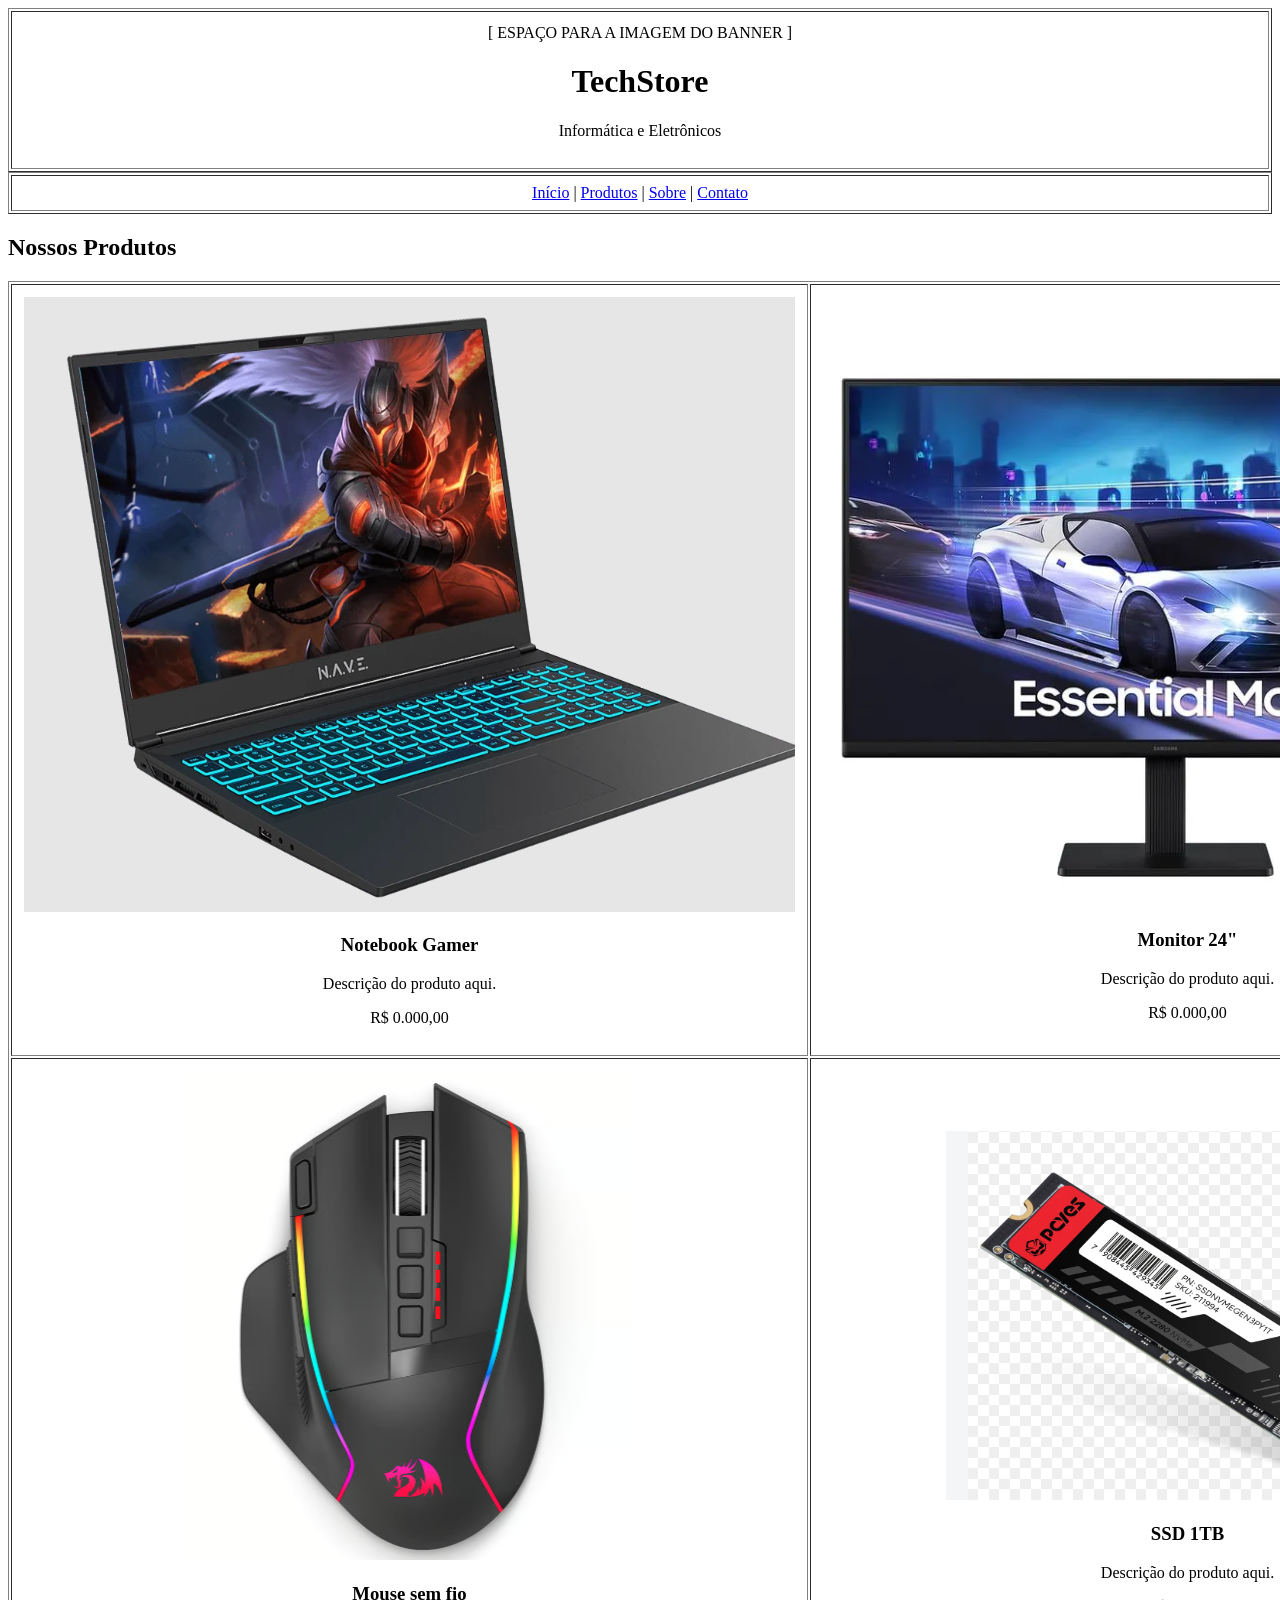
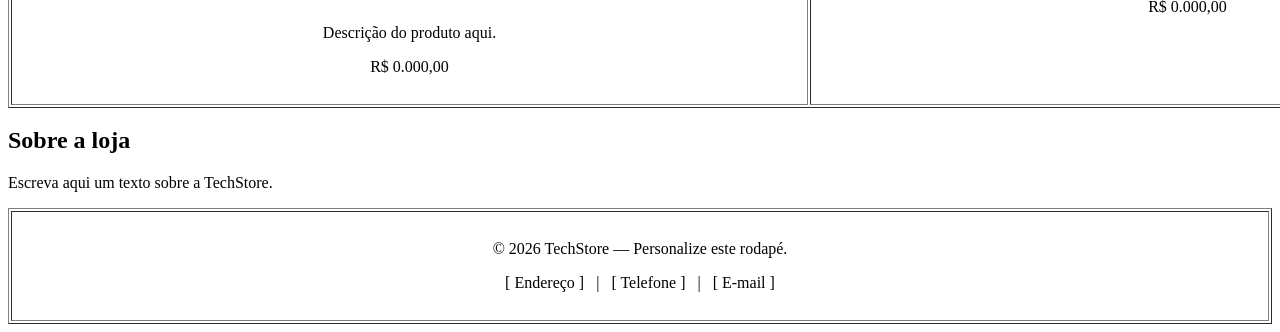
==== index.html @ f14088b3 "ok" ====
<!DOCTYPE html>
<html lang="pt-br">
<head>
    <meta charset="UTF-8">
    <meta name="viewport" content="width=device-width, initial-scale=1.0">
    <title>TechStore</title>
</head>
<body>

    <!-- ============================================================ -->
    <!-- CABEÇALHO / BANNER                                            -->
    <!-- Espaço em branco para inserir a imagem do banner.            -->
    <!-- ============================================================ -->
    <table border="1" width="100%" cellpadding="12">
        <tr>
            <td align="center">

                <!-- Coloque aqui a imagem do banner (ex.: img/banner.jpg) -->
                [ ESPAÇO PARA A IMAGEM DO BANNER ]
                <!-- <img src="img/banner.jpg" alt="Banner da TechStore" width="100%"> -->

                <h1>TechStore</h1>
                <p>Informática e Eletrônicos</p>
            </td>
        </tr>
    </table>


    <!-- ============================================================ -->
    <!-- MENU DE NAVEGAÇÃO                                             -->
    <!-- ============================================================ -->
    <table border="1" width="100%" cellpadding="8">
        <tr>
            <td align="center">
                <a href="#">Início</a> |
                <a href="#produtos">Produtos</a> |
                <a href="#sobre">Sobre</a> |
                <a href="#contato">Contato</a>
            </td>
        </tr>
    </table>


    <!-- ============================================================ -->
    <!-- PRODUTOS                                                      -->
    <!-- Tabela com imagens e textos. Cada célula tem um espaço em    -->
    <!-- branco para a imagem do eletrônico.                          -->
    <!-- ============================================================ -->
    <h2 id="produtos">Nossos Produtos</h2>

    <table border="1" width="100%" cellpadding="12">

        <!-- LINHA 1 -->
        <tr>
            <td align="center" width="33%">
                <img src="notbookgamer.png"
                [ IMAGEM DO PRODUTO ]<br>
                <!-- <img src="img/notebook.jpg" alt="Notebook Gamer" width="140"> -->
                <h3>Notebook Gamer</h3>
                <p>Descrição do produto aqui.</p>
                <p>R$ 0.000,00</p>
            </td>

            <td align="center" width="33%">
                <img src="monitor24.png"
                [ IMAGEM DO PRODUTO ]<br>
                <!-- <img src="img/monitor.jpg" alt="Monitor" width="150"> -->
                <h3>Monitor 24"</h3>
                <p>Descrição do produto aqui.</p>
                <p>R$ 0.000,00</p>
            </td>

            <td align="center" width="33%">
                 <img src="teclado mecanico.png" >
                <br>
                <!-- <img src="img/teclado.jpg" alt="Teclado" width="150"> -->
                <h3>Teclado Mecânico</h3>
                <p>Descrição do produto aqui.</p>
                <p>R$ 0.000,00</p>
            </td>
        </tr>

        <!-- LINHA 2 -->
        <tr>
            <td align="center" width="33%">
                <img src="mousesemfio.png"
                [ IMAGEM DO PRODUTO ]<br>
                <!-- <img src="img/mouse.jpg" alt="Mouse" width="150"> -->
                <h3>Mouse sem fio</h3>
                <p>Descrição do produto aqui.</p>
                <p>R$ 0.000,00</p>
            </td>

            <td align="center" width="33%">
                <img src="ssd1tb.png"
                [ IMAGEM DO PRODUTO ]<br>
                <!-- <img src="img/ssd.jpg" alt="SSD" width="150"> -->
                <h3>SSD 1TB</h3>
                <p>Descrição do produto aqui.</p>
                <p>R$ 0.000,00</p>
            </td>

            <td align="center" width="33%">
                
                [ IMAGEM DO PRODUTO ]<br>
                <!-- <img src="img/headset.jpg" alt="Headset" width="150"> -->
                <h3>Headset Gamer</h3>
                <p>Descrição do produto aqui.</p>
                <p>R$ 0.000,00</p>
            </td>
        </tr>

    </table>


    <!-- ============================================================ -->
    <!-- SOBRE                                                         -->
    <!-- ============================================================ -->
    <h2 id="sobre">Sobre a loja</h2>
    <p>Escreva aqui um texto sobre a TechStore.</p>


    <!-- ============================================================ -->
    <!-- RODAPÉ (personalize à vontade)                               -->
    <!-- ============================================================ -->
    <table border="1" width="100%" cellpadding="12">
        <tr>
            <td align="center">
                <!-- Personalize: contato, endereço, redes sociais, etc. -->
                <p>&copy; 2026 TechStore — Personalize este rodapé.</p>
                <p>[ Endereço ] &nbsp; | &nbsp; [ Telefone ] &nbsp; | &nbsp; [ E-mail ]</p>
            </td>
        </tr>
    </table>

</body>
</html>
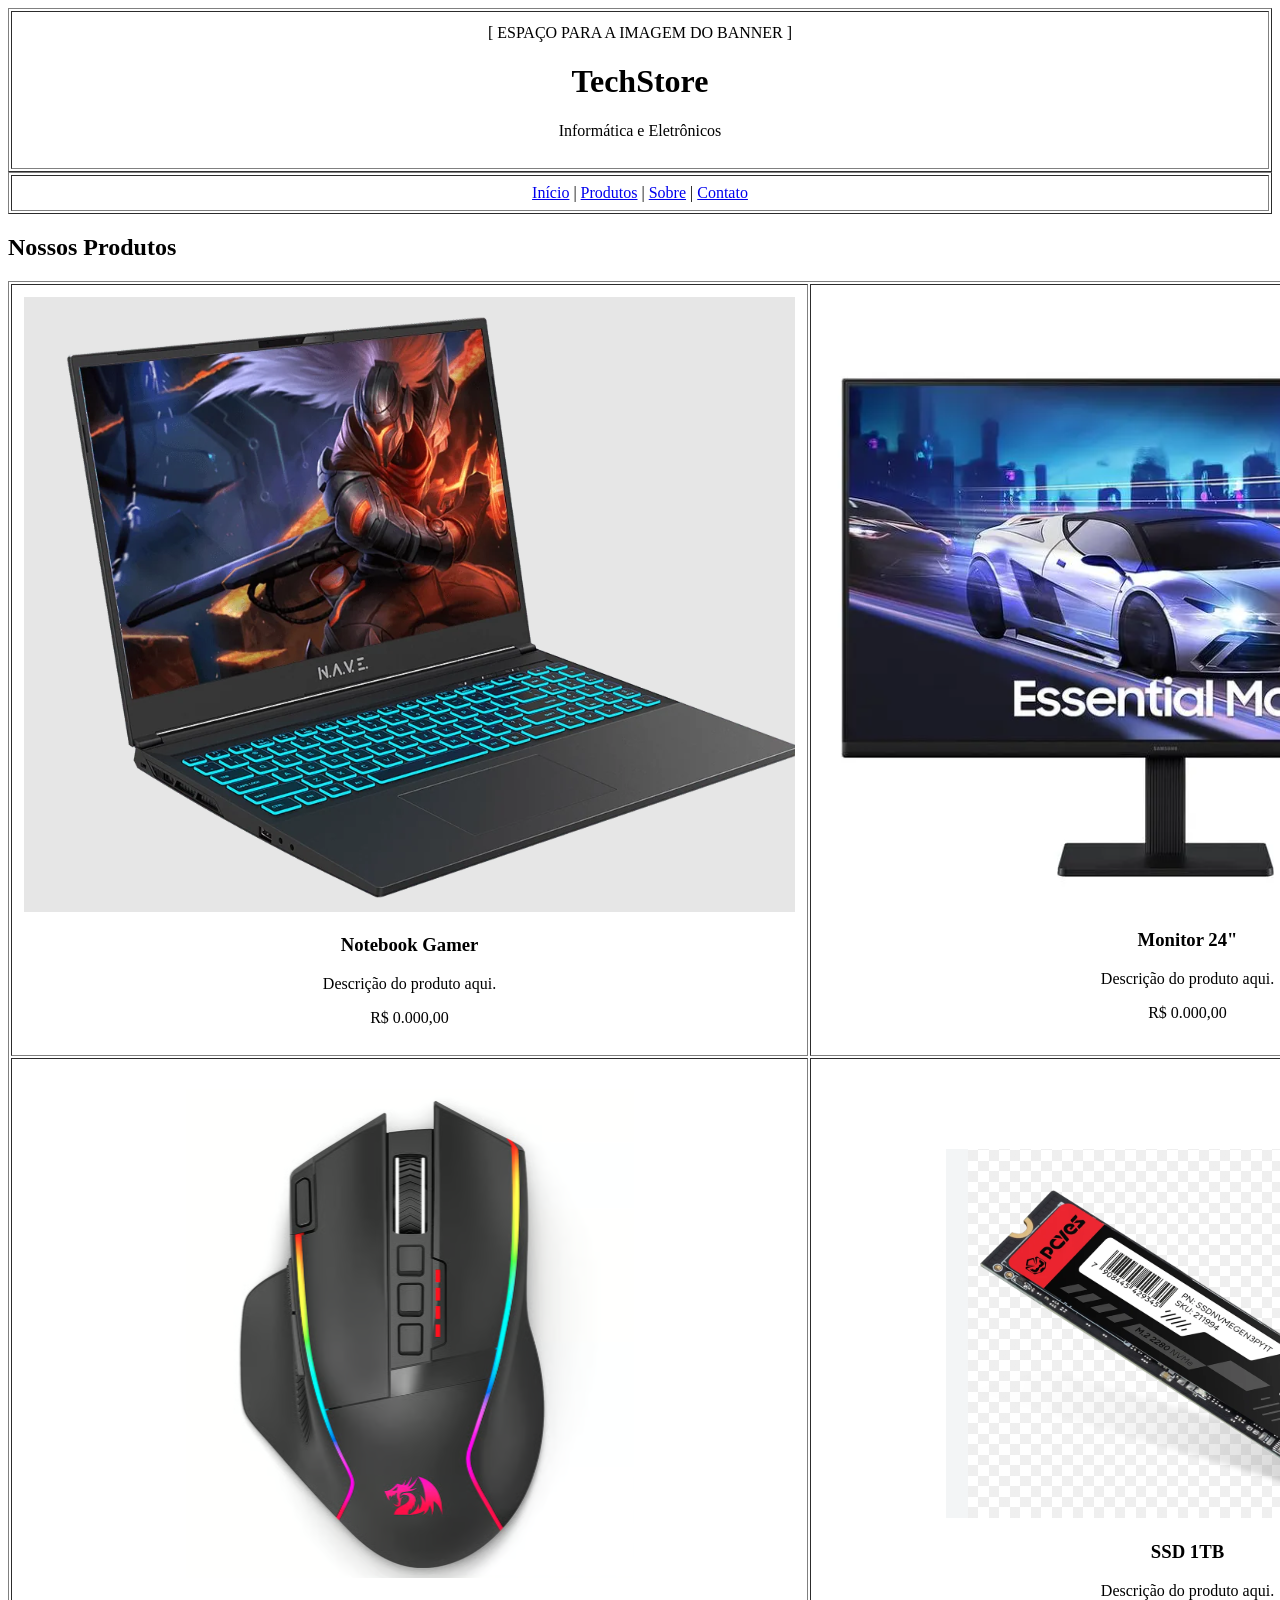
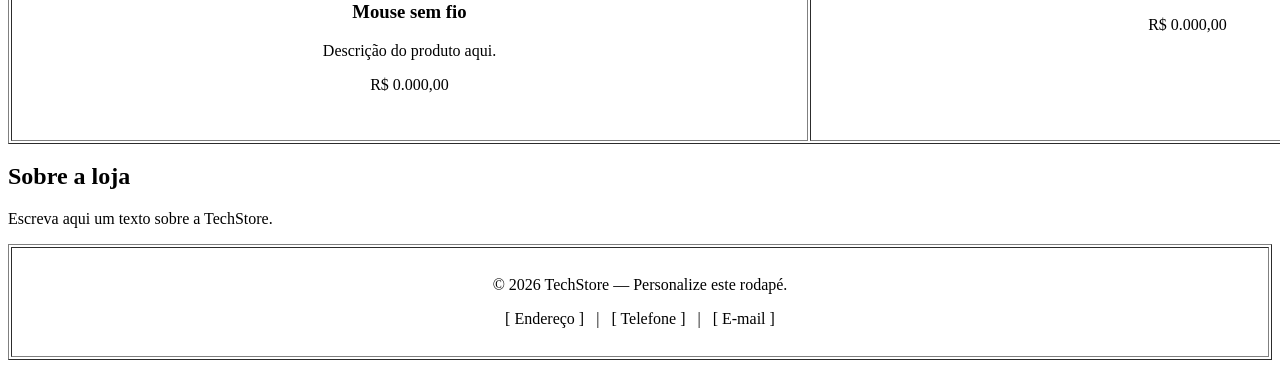
==== commit e79ba3d0: "ok" ====
--- a/index.html
+++ b/index.html
@@ -101,7 +101,7 @@
             </td>
 
             <td align="center" width="33%">
-                
+                <img src="hedset gamer .png"
                 [ IMAGEM DO PRODUTO ]<br>
                 <!-- <img src="img/headset.jpg" alt="Headset" width="150"> -->
                 <h3>Headset Gamer</h3>
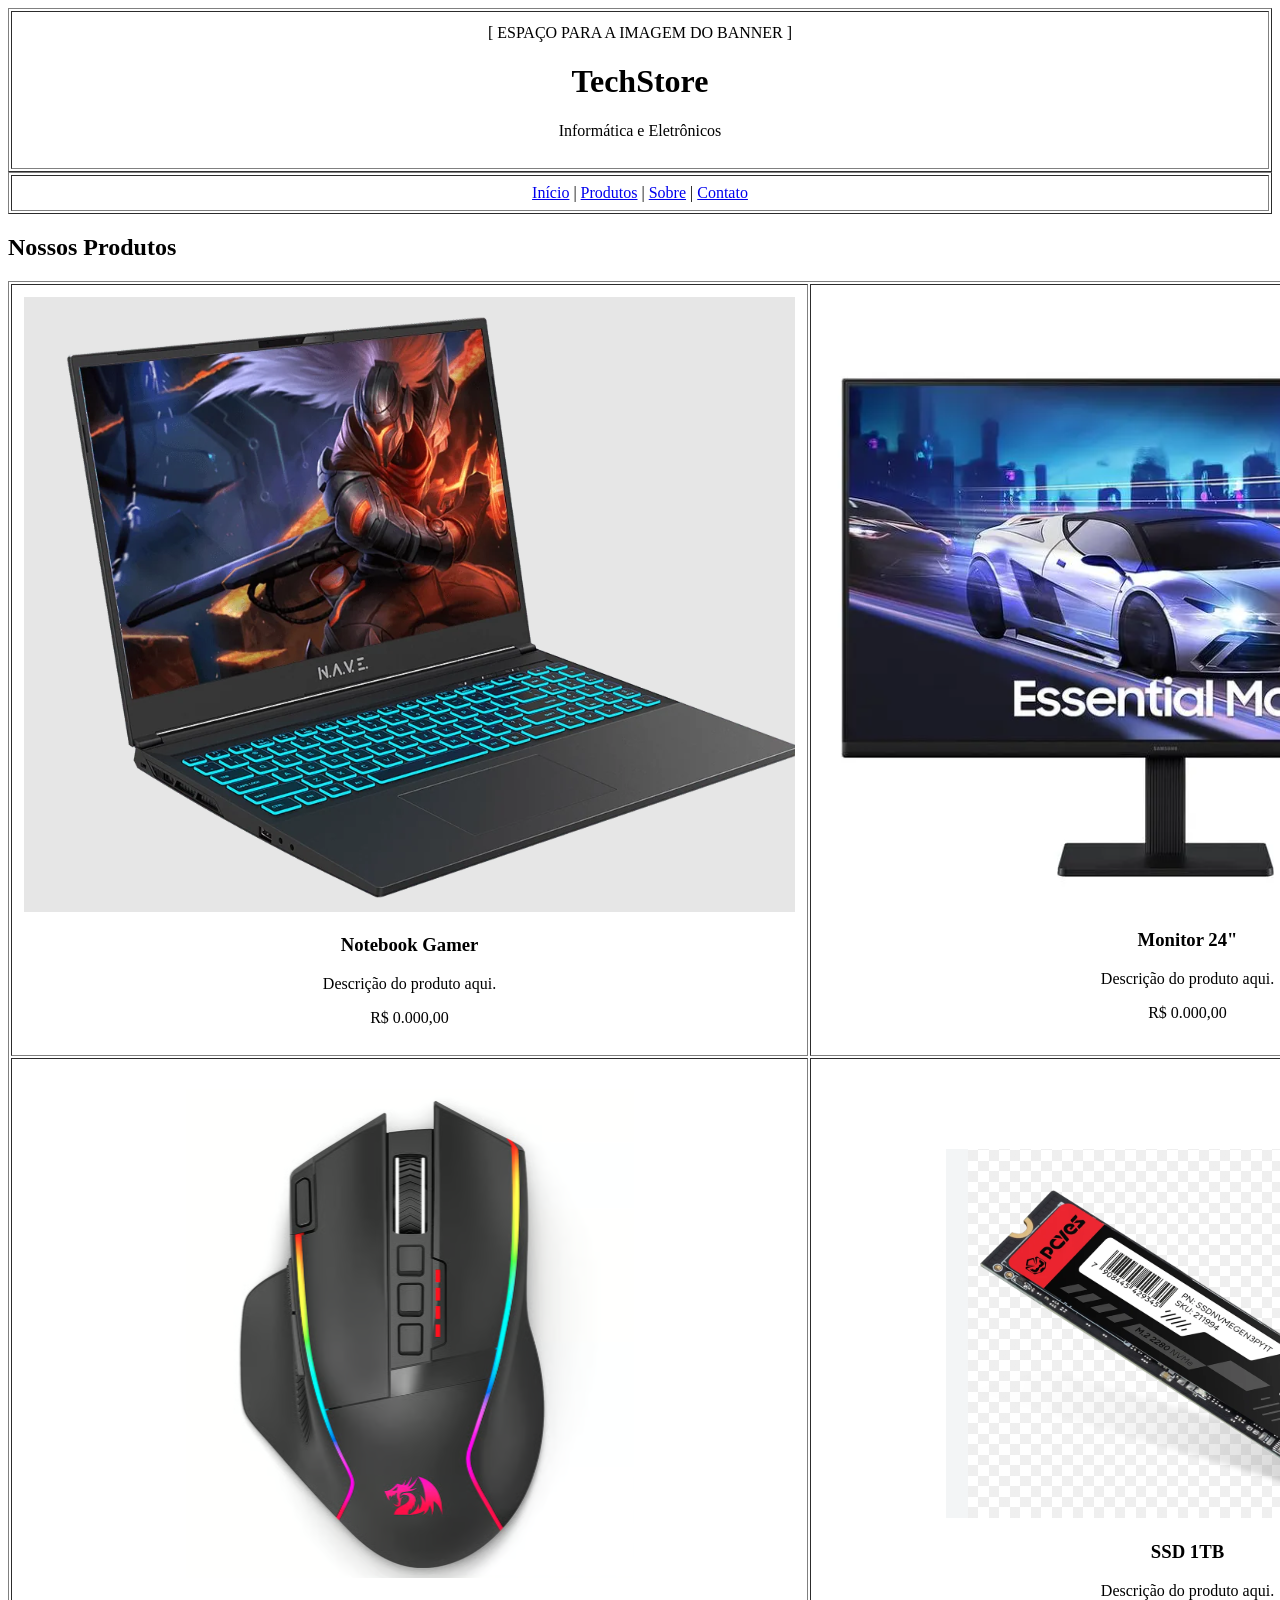
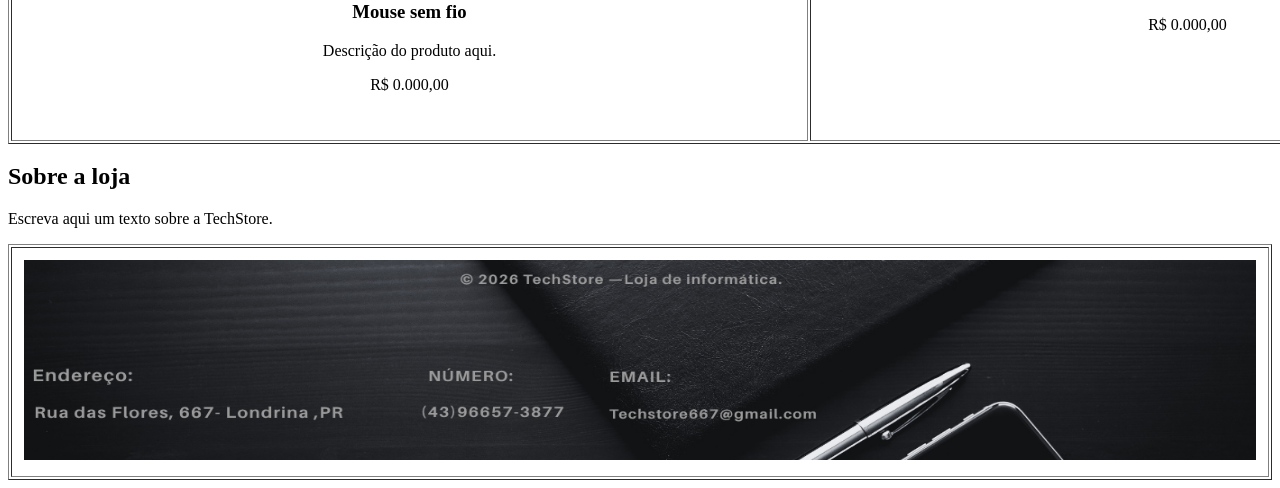
==== commit da92c3b5: "ok" ====
--- a/index.html
+++ b/index.html
@@ -126,10 +126,7 @@
     <table border="1" width="100%" cellpadding="12">
         <tr>
             <td align="center">
-                <!-- Personalize: contato, endereço, redes sociais, etc. -->
-                <p>&copy; 2026 TechStore — Personalize este rodapé.</p>
-                <p>[ Endereço ] &nbsp; | &nbsp; [ Telefone ] &nbsp; | &nbsp; [ E-mail ]</p>
-            </td>
+                <img src="© 2026 TechStore — Personalize este rodapé..png" alt="rodapé da TechStore" width="100%" height="200"
         </tr>
     </table>
 
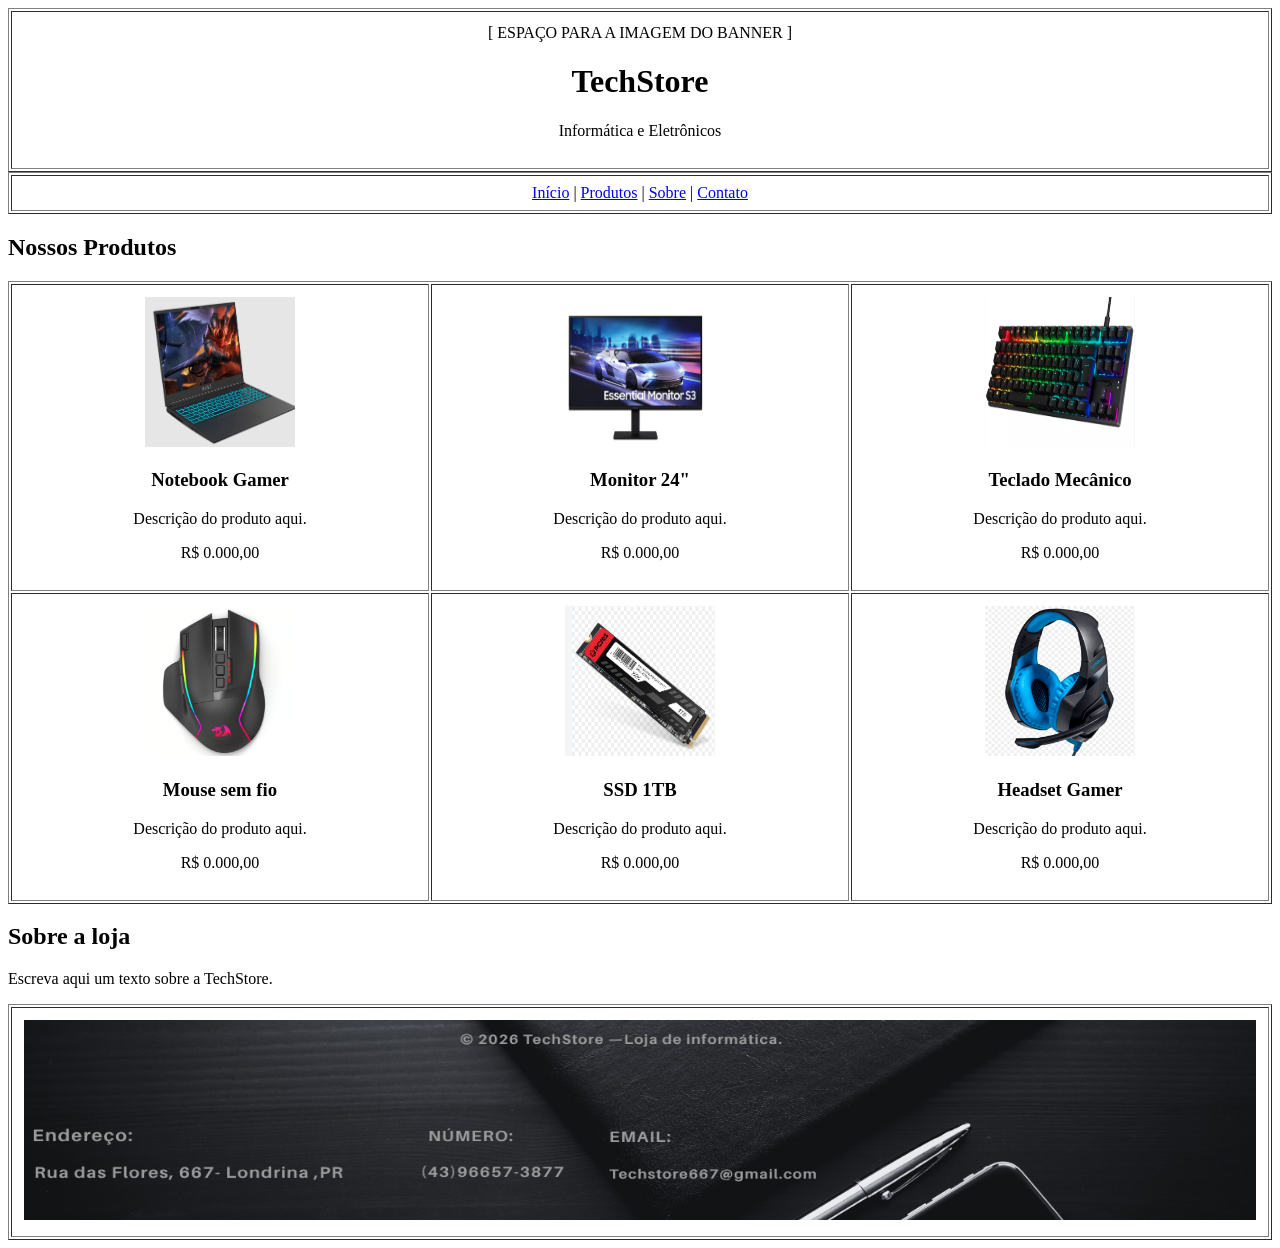
==== commit ae032a5f: "ok" ====
--- a/index.html
+++ b/index.html
@@ -32,10 +32,10 @@
     <table border="1" width="100%" cellpadding="8">
         <tr>
             <td align="center">
-                <a href="#">Início</a> |
-                <a href="#produtos">Produtos</a> |
-                <a href="#sobre">Sobre</a> |
-                <a href="#contato">Contato</a>
+                <a href="index.html">Início</a> |
+                <a href="produtos.html">Produtos</a> |
+                <a href="sobre.html">Sobre</a> |
+                <a href="contato.html">Contato</a>
             </td>
         </tr>
     </table>
@@ -53,7 +53,7 @@
         <!-- LINHA 1 -->
         <tr>
             <td align="center" width="33%">
-                <img src="notbookgamer.png"
+                <img src="notbookgamer.png"  alt="notbookgamer"  width="150" height="150"
                 [ IMAGEM DO PRODUTO ]<br>
                 <!-- <img src="img/notebook.jpg" alt="Notebook Gamer" width="140"> -->
                 <h3>Notebook Gamer</h3>
@@ -62,7 +62,7 @@
             </td>
 
             <td align="center" width="33%">
-                <img src="monitor24.png"
+                <img src="monitor24.png" alt="monitor24"  width="150" height="150"
                 [ IMAGEM DO PRODUTO ]<br>
                 <!-- <img src="img/monitor.jpg" alt="Monitor" width="150"> -->
                 <h3>Monitor 24"</h3>
@@ -71,7 +71,7 @@
             </td>
 
             <td align="center" width="33%">
-                 <img src="teclado mecanico.png" >
+                 <img src="teclado mecanico.png" alt="teclado" width="150" height="150"
                 <br>
                 <!-- <img src="img/teclado.jpg" alt="Teclado" width="150"> -->
                 <h3>Teclado Mecânico</h3>
@@ -83,7 +83,7 @@
         <!-- LINHA 2 -->
         <tr>
             <td align="center" width="33%">
-                <img src="mousesemfio.png"
+                <img src="mousesemfio.png" alt="mousesemfio"  width="150" height="150"
                 [ IMAGEM DO PRODUTO ]<br>
                 <!-- <img src="img/mouse.jpg" alt="Mouse" width="150"> -->
                 <h3>Mouse sem fio</h3>
@@ -92,7 +92,7 @@
             </td>
 
             <td align="center" width="33%">
-                <img src="ssd1tb.png"
+                <img src="ssd1tb.png" alt="ssd1tb"  width="150"  height="150"
                 [ IMAGEM DO PRODUTO ]<br>
                 <!-- <img src="img/ssd.jpg" alt="SSD" width="150"> -->
                 <h3>SSD 1TB</h3>
@@ -101,7 +101,7 @@
             </td>
 
             <td align="center" width="33%">
-                <img src="hedset gamer .png"
+                <img src="hedset gamer .png"  alt="hedset"  width="150" height="150"
                 [ IMAGEM DO PRODUTO ]<br>
                 <!-- <img src="img/headset.jpg" alt="Headset" width="150"> -->
                 <h3>Headset Gamer</h3>
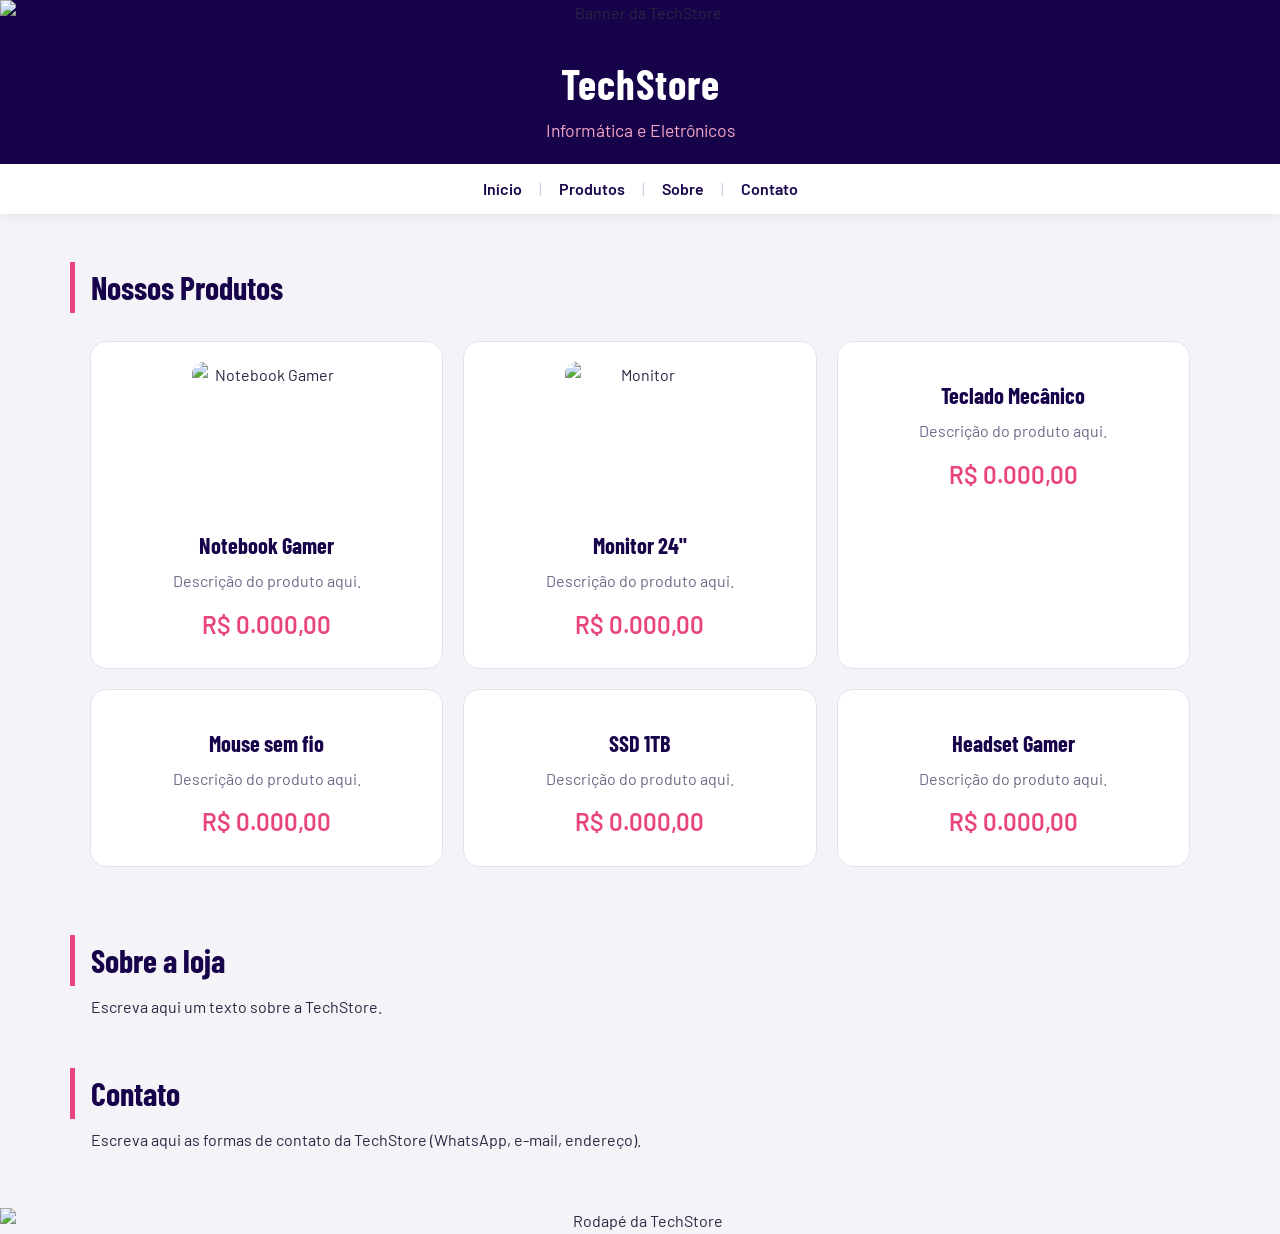
==== commit 155bfdc1: "ok" ====
--- a/index.html
+++ b/index.html
@@ -4,6 +4,7 @@
     <meta charset="UTF-8">
     <meta name="viewport" content="width=device-width, initial-scale=1.0">
     <title>TechStore</title>
+    <link rel="stylesheet" href="style.css">
 </head>
 <body>
 
@@ -16,8 +17,8 @@
             <td align="center">
 
                 <!-- Coloque aqui a imagem do banner (ex.: img/banner.jpg) -->
-                [ ESPAÇO PARA A IMAGEM DO BANNER ]
-                <!-- <img src="img/banner.jpg" alt="Banner da TechStore" width="100%"> -->
+
+                <img src="banner.png" alt="Banner da TechStore" width="100%">
 
                 <h1>TechStore</h1>
                 <p>Informática e Eletrônicos</p>
@@ -34,8 +35,8 @@
             <td align="center">
                 <a href="index.html">Início</a> |
                 <a href="produtos.html">Produtos</a> |
-                <a href="sobre.html">Sobre</a> |
-                <a href="contato.html">Contato</a>
+                <a href="#sobre">Sobre</a> |
+                <a href="#contato">Contato</a>
             </td>
         </tr>
     </table>
@@ -53,25 +54,25 @@
         <!-- LINHA 1 -->
         <tr>
             <td align="center" width="33%">
-                <img src="notbookgamer.png"  alt="notbookgamer"  width="150" height="150"
-                [ IMAGEM DO PRODUTO ]<br>
-                <!-- <img src="img/notebook.jpg" alt="Notebook Gamer" width="140"> -->
+
+                <br>
+                <img src="notebookgamer.png" alt="Notebook Gamer" width="150" height="150">
                 <h3>Notebook Gamer</h3>
                 <p>Descrição do produto aqui.</p>
                 <p>R$ 0.000,00</p>
             </td>
 
             <td align="center" width="33%">
-                <img src="monitor24.png" alt="monitor24"  width="150" height="150"
-                [ IMAGEM DO PRODUTO ]<br>
-                <!-- <img src="img/monitor.jpg" alt="Monitor" width="150"> -->
+                <!-- Coloque aqui a imagem do produto -->
+                <br>
+                <img src="monitor.png" alt="Monitor" width="150" height="150">
                 <h3>Monitor 24"</h3>
                 <p>Descrição do produto aqui.</p>
                 <p>R$ 0.000,00</p>
             </td>
 
             <td align="center" width="33%">
-                 <img src="teclado mecanico.png" alt="teclado" width="150" height="150"
+                <!-- Coloque aqui a imagem do produto -->
                 <br>
                 <!-- <img src="img/teclado.jpg" alt="Teclado" width="150"> -->
                 <h3>Teclado Mecânico</h3>
@@ -83,8 +84,8 @@
         <!-- LINHA 2 -->
         <tr>
             <td align="center" width="33%">
-                <img src="mousesemfio.png" alt="mousesemfio"  width="150" height="150"
-                [ IMAGEM DO PRODUTO ]<br>
+                <!-- Coloque aqui a imagem do produto -->
+                <br>
                 <!-- <img src="img/mouse.jpg" alt="Mouse" width="150"> -->
                 <h3>Mouse sem fio</h3>
                 <p>Descrição do produto aqui.</p>
@@ -92,8 +93,8 @@
             </td>
 
             <td align="center" width="33%">
-                <img src="ssd1tb.png" alt="ssd1tb"  width="150"  height="150"
-                [ IMAGEM DO PRODUTO ]<br>
+                <!-- Coloque aqui a imagem do produto -->
+                <br>
                 <!-- <img src="img/ssd.jpg" alt="SSD" width="150"> -->
                 <h3>SSD 1TB</h3>
                 <p>Descrição do produto aqui.</p>
@@ -101,8 +102,8 @@
             </td>
 
             <td align="center" width="33%">
-                <img src="hedset gamer .png"  alt="hedset"  width="150" height="150"
-                [ IMAGEM DO PRODUTO ]<br>
+                <!-- Coloque aqui a imagem do produto -->
+                <br>
                 <!-- <img src="img/headset.jpg" alt="Headset" width="150"> -->
                 <h3>Headset Gamer</h3>
                 <p>Descrição do produto aqui.</p>
@@ -121,14 +122,23 @@
 
 
     <!-- ============================================================ -->
+    <!-- CONTATO                                                       -->
+    <!-- ============================================================ -->
+    <h2 id="contato">Contato</h2>
+    <p>Escreva aqui as formas de contato da TechStore (WhatsApp, e-mail, endereço).</p>
+
+
+    <!-- ============================================================ -->
     <!-- RODAPÉ (personalize à vontade)                               -->
     <!-- ============================================================ -->
     <table border="1" width="100%" cellpadding="12">
         <tr>
             <td align="center">
-                <img src="© 2026 TechStore — Personalize este rodapé..png" alt="rodapé da TechStore" width="100%" height="200"
+                 <img src="foot.png" alt="Rodapé da TechStore" width="100%" height="180">
+            </td>
         </tr>
+
     </table>
 
 </body>
-</html>
+</html>
--- a/style.css
+++ b/style.css
@@ -0,0 +1,217 @@
+/* =============================================================
+   TECHSTORE - style.css
+   Cada linha tem um comentário dizendo o que ela faz.
+   Não gostou de algo? Apague a linha (ou troque o valor) e veja
+   o que muda. Dica: depois de salvar, aperte Ctrl + F5.
+   ============================================================= */
+
+
+/* -------------------------------------------------------------
+   0. FONTES
+   ------------------------------------------------------------- */
+@import url("https://fonts.googleapis.com/css2?family=Barlow:wght@400;600&family=Barlow+Condensed:wght@600;700&display=swap"); /* baixa duas fontes do Google Fonts: Barlow (textos) e Barlow Condensed (títulos, parecida com a letra do banner) */
+
+
+/* -------------------------------------------------------------
+   1. PÁGINA INTEIRA
+   ------------------------------------------------------------- */
+body {
+  font-family: "Barlow", Arial, sans-serif;   /* fonte dos textos; se a Barlow não carregar, usa Arial */
+  background-color: #f4f3f8;                  /* cor de fundo da página (cinza bem claro, quase branco) */
+  color: #2a2640;                             /* cor padrão de todo o texto (grafite escuro, mais suave que o preto puro) */
+  margin: 0;                                  /* tira a margem branca que o navegador coloca em volta da página */
+  line-height: 1.6;                           /* espaço entre as linhas do texto, facilita a leitura */
+}
+
+img {
+  max-width: 100%;                            /* nenhuma imagem passa da largura da tela (importante no celular) */
+  display: block;                             /* imagem vira um bloco, isso remove um espacinho estranho embaixo dela */
+  margin: 0 auto;                             /* centraliza a imagem na horizontal */
+}
+
+
+/* -------------------------------------------------------------
+   2. TABELAS EM GERAL (tira o visual de planilha)
+   ------------------------------------------------------------- */
+table {
+  border: none;                               /* remove a borda externa que vem do border="1" */
+  border-collapse: collapse;                  /* junta as bordas das células numa só */
+}
+
+td {
+  border: none;                               /* remove a borda de cada célula */
+}
+
+
+/* -------------------------------------------------------------
+   3. BANNER (1ª tabela da página)
+   ------------------------------------------------------------- */
+table:nth-of-type(1) td {
+  padding: 0;                                 /* tira o espaço em volta do banner, ele encosta nas bordas da tela */
+  background-color: #16034a;                  /* faixa escura atrás do título, continua a cor do banner */
+}
+
+table:nth-of-type(1) img {
+  width: 100%;                                /* banner ocupa toda a largura */
+  height: auto;                               /* altura acompanha a largura, a imagem não fica esticada */
+}
+
+h1 {
+  font-family: "Barlow Condensed", Arial, sans-serif; /* fonte estreita, combina com a letra do banner */
+  font-size: 2.6rem;                          /* tamanho do título TechStore */
+  letter-spacing: 1px;                        /* afasta um pouco as letras */
+  color: #ffffff;                             /* título em branco puro */
+  margin: 24px 0 0;                           /* espaço acima do título */
+}
+
+h1 + p {
+  color: #f4a6c6;                             /* frase "Informática e Eletrônicos" em rosa (mesma cor dos triângulos do banner) */
+  margin: 0 0 20px;                           /* aproxima a frase do título e dá espaço embaixo */
+  font-size: 1.1rem;                          /* frase um pouco maior que o texto normal */
+}
+
+
+/* -------------------------------------------------------------
+   4. MENU (2ª tabela da página)
+   ------------------------------------------------------------- */
+table:nth-of-type(2) {
+  position: sticky;                           /* o menu "gruda" no topo da tela quando a página rola */
+  top: 0;                                     /* gruda exatamente no topo */
+  z-index: 10;                                /* fica por cima das outras coisas ao rolar */
+  background-color: #ffffff;                  /* menu em faixa branca, separa o topo escuro do conteúdo */
+  box-shadow: 0 2px 10px rgba(22, 3, 74, 0.08); /* sombra leve embaixo do menu, dá sensação de "flutuar" */
+}
+
+table:nth-of-type(2) td {
+  padding: 12px;                              /* altura da faixa do menu */
+  color: #cfcbe0;                             /* cor das barrinhas | entre os links (cinza claro, discretas) */
+}
+
+a {
+  color: #16034a;                             /* cor dos links (azul-marinho da marca) */
+  text-decoration: none;                      /* tira o sublinhado */
+  font-weight: 600;                           /* links em seminegrito */
+  padding: 6px 14px;                          /* área em volta do link, fica mais fácil de clicar */
+  border-radius: 20px;                        /* arredonda os cantos (formato de pílula no hover) */
+  transition: background-color 0.2s, color 0.2s; /* a troca de cor acontece suave, em 0,2 segundo */
+}
+
+a:hover {
+  background-color: #e8457c;                  /* ao passar o mouse, aparece um fundo rosa forte */
+  color: #ffffff;                             /* e o texto do link fica branco */
+}
+
+
+/* -------------------------------------------------------------
+   5. TÍTULOS DAS SEÇÕES (Nossos Produtos, Sobre, Contato)
+   ------------------------------------------------------------- */
+h2 {
+  font-family: "Barlow Condensed", Arial, sans-serif; /* mesma fonte do título principal */
+  font-size: 2rem;                            /* tamanho dos títulos de seção */
+  color: #16034a;                             /* títulos em azul-marinho da marca */
+  max-width: 1100px;                          /* largura máxima, alinha com a área dos produtos */
+  margin: 48px auto 8px;                      /* espaço em cima, centraliza o bloco e pouco espaço embaixo */
+  padding: 0 20px 0 16px;                     /* afasta o texto da borda da tela (resolve o "Nossos" cortado) */
+  border-left: 5px solid #e8457c;             /* barrinha rosa à esquerda do título */
+}
+
+h2 ~ p {
+  max-width: 1100px;                          /* parágrafos do Sobre e do Contato com a mesma largura dos títulos */
+  margin: 0 auto;                             /* centraliza o bloco de texto */
+  padding: 0 20px 0 21px;                     /* alinha o texto com o título (5px da barrinha + 16px) */
+}
+
+
+/* -------------------------------------------------------------
+   6. PRODUTOS (a tabela que vem logo depois do h2)
+   ------------------------------------------------------------- */
+h2 + table {
+  border-collapse: separate;                  /* separa as células para elas virarem "cartões" */
+  border-spacing: 20px;                       /* espaço entre um cartão e outro */
+  max-width: 1140px;                          /* largura máxima da vitrine em telas grandes */
+  margin: 0 auto;                             /* centraliza a vitrine */
+}
+
+h2 + table td {
+  background-color: #ffffff;                  /* fundo branco do cartão, destaca do fundo cinza da página */
+  border: 1px solid #e4e1ee;                  /* borda fina e clara do cartão */
+  border-radius: 16px;                        /* cantos arredondados */
+  padding: 20px;                              /* espaço interno do cartão */
+  vertical-align: top;                        /* conteúdo começa no topo, mesmo se um cartão tiver mais texto */
+  transition: transform 0.25s, border-color 0.25s, box-shadow 0.25s; /* animação suave do efeito de hover */
+}
+
+h2 + table td:hover {
+  transform: translateY(-6px);                /* o cartão "sobe" 6px ao passar o mouse */
+  border-color: #e8457c;                      /* e a borda fica rosa */
+  box-shadow: 0 10px 24px rgba(22, 3, 74, 0.12); /* e ganha uma sombra, como se saísse da página */
+}
+
+h2 + table img {
+  width: 150px;                               /* largura da foto do produto */
+  height: 150px;                              /* altura da foto do produto */
+  object-fit: contain;                        /* a foto cabe inteira no quadrado, sem distorcer */
+  border-radius: 12px;                        /* cantos arredondados da foto */
+}
+
+h2 + table br {
+  display: none;                              /* esconde o <br> vazio que fica antes da imagem */
+}
+
+h3 {
+  font-family: "Barlow Condensed", Arial, sans-serif; /* nome do produto na fonte dos títulos */
+  font-size: 1.4rem;                          /* tamanho do nome do produto */
+  color: #16034a;                             /* nome em azul-marinho */
+  margin: 16px 0 4px;                         /* espaço acima e abaixo do nome */
+}
+
+h2 + table td p {
+  margin: 4px 0;                              /* aproxima os parágrafos dentro do cartão */
+  color: #6e6987;                             /* descrição em cinza, menos destaque que o nome */
+}
+
+h2 + table td p:last-child {
+  font-size: 1.5rem;                          /* preço grande (é o último parágrafo do cartão) */
+  font-weight: 600;                           /* preço em seminegrito */
+  color: #e8457c;                             /* preço em rosa forte, para chamar atenção */
+  margin-top: 12px;                           /* afasta o preço da descrição */
+}
+
+
+/* -------------------------------------------------------------
+   7. RODAPÉ (última tabela da página)
+   ------------------------------------------------------------- */
+table:last-of-type {
+  margin-top: 56px;                           /* espaço entre o Contato e o rodapé */
+}
+
+table:last-of-type td {
+  padding: 0;                                 /* rodapé encosta nas bordas, igual ao banner */
+}
+
+table:last-of-type img {
+  width: 100%;                                /* rodapé ocupa toda a largura */
+  height: auto;                               /* corrige a imagem esticada pelo height="180" do HTML */
+}
+
+
+/* -------------------------------------------------------------
+   8. CELULAR (telas com até 700px de largura)
+   ------------------------------------------------------------- */
+@media (max-width: 700px) {
+  h2 + table,
+  h2 + table tbody,
+  h2 + table tr,
+  h2 + table td {
+    display: block;                           /* no celular, a tabela deixa de ser tabela: um cartão embaixo do outro */
+    width: auto;                              /* ignora o width="33%" do HTML */
+  }
+
+  h2 + table td {
+    margin: 0 16px 16px;                      /* espaço em volta de cada cartão no celular */
+  }
+
+  a {
+    padding: 6px 8px;                         /* links do menu mais compactos para caber na tela */
+  }
+}
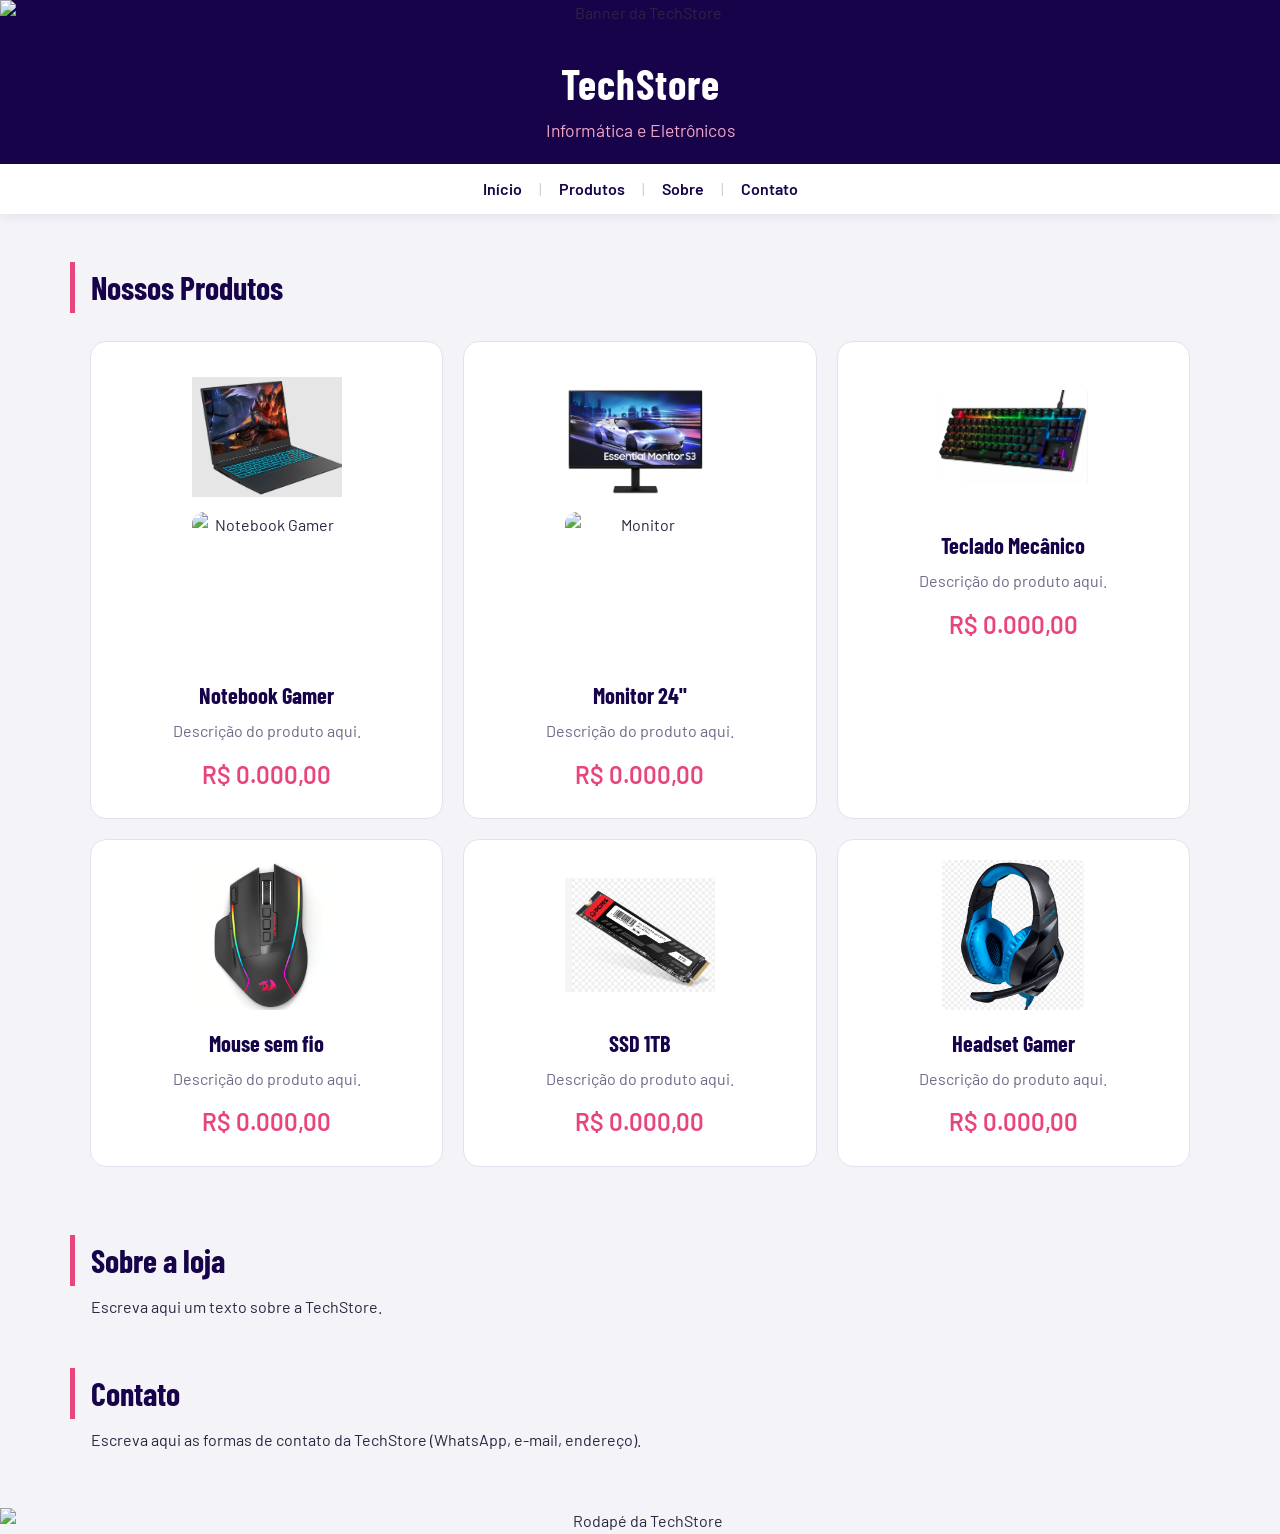
==== commit 476dcbbe: "ok" ====
--- a/index.html
+++ b/index.html
@@ -54,7 +54,7 @@
         <!-- LINHA 1 -->
         <tr>
             <td align="center" width="33%">
-
+                <img src="notbookgamer.png" alt="notbookgamer"  width="150" height="150" >
                 <br>
                 <img src="notebookgamer.png" alt="Notebook Gamer" width="150" height="150">
                 <h3>Notebook Gamer</h3>
@@ -63,7 +63,7 @@
             </td>
 
             <td align="center" width="33%">
-                <!-- Coloque aqui a imagem do produto -->
+                <img src="monitor24.png" alt="monitor" width="150" height="150">
                 <br>
                 <img src="monitor.png" alt="Monitor" width="150" height="150">
                 <h3>Monitor 24"</h3>
@@ -72,7 +72,7 @@
             </td>
 
             <td align="center" width="33%">
-                <!-- Coloque aqui a imagem do produto -->
+                <img src="teclado mecanico.png" alt="teclado" width="150" height="150">
                 <br>
                 <!-- <img src="img/teclado.jpg" alt="Teclado" width="150"> -->
                 <h3>Teclado Mecânico</h3>
@@ -84,7 +84,7 @@
         <!-- LINHA 2 -->
         <tr>
             <td align="center" width="33%">
-                <!-- Coloque aqui a imagem do produto -->
+                <img src="mousesemfio.png" alt="mousesemfio" width="150" height="150">
                 <br>
                 <!-- <img src="img/mouse.jpg" alt="Mouse" width="150"> -->
                 <h3>Mouse sem fio</h3>
@@ -93,7 +93,7 @@
             </td>
 
             <td align="center" width="33%">
-                <!-- Coloque aqui a imagem do produto -->
+                <img src="ssd1tb.png" alt="ssd1tb" width="150" height="150">
                 <br>
                 <!-- <img src="img/ssd.jpg" alt="SSD" width="150"> -->
                 <h3>SSD 1TB</h3>
@@ -102,7 +102,7 @@
             </td>
 
             <td align="center" width="33%">
-                <!-- Coloque aqui a imagem do produto -->
+                <img src="hedset gamer .png" alt="headset" width="150" height="150">
                 <br>
                 <!-- <img src="img/headset.jpg" alt="Headset" width="150"> -->
                 <h3>Headset Gamer</h3>
